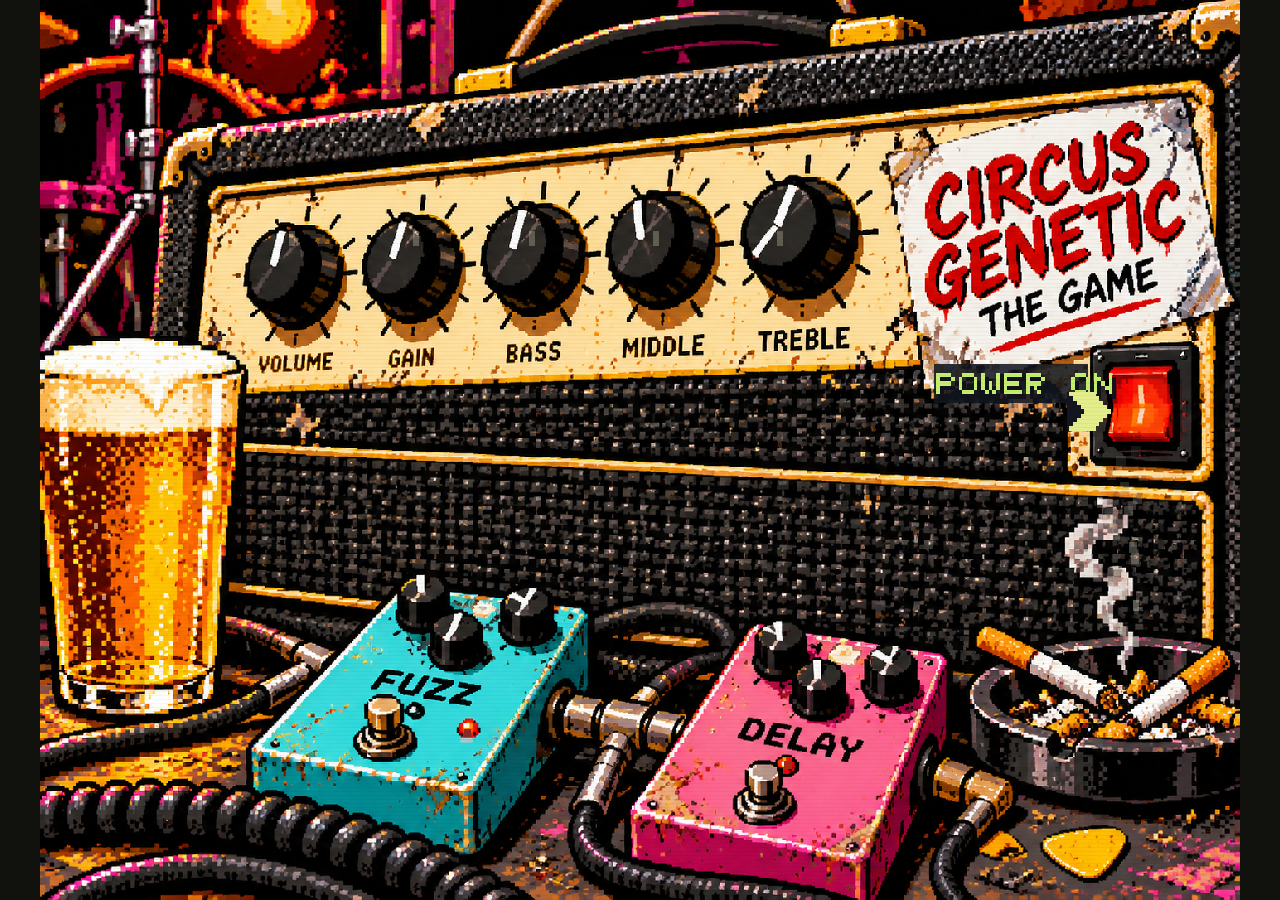
==== game.html @ e44bb246 "Add files via upload" ====
<!doctype html>
<html lang="en"><head><meta charset="utf-8"><meta name="viewport" content="width=device-width,initial-scale=1"><meta name="theme-color" content="#11120e"><title>Circus Genetic | Small Town, Big Noise</title><meta name="description" content="A playable band-origin demo. Three friends, one small town, six reasons to quit. Turn it up anyway."><link rel="stylesheet" href="styles.css"><link rel="icon" type="image/png" data-embedded-href="assets/app-icon.png"></head><body><header><div class="brand">CIRCUS<br>GENETIC<small>THE GAME</small></div><div class="headright"><span class="tag">● PIXEL NIGHT / 004</span><button class="plain" id="audioToggle" aria-label="Toggle music">♫ MUSIC ON</button><button class="plain" id="full">⛶ FULLSCREEN</button></div></header><main class="shell"><div class="eyebrow"><span>SMALL TOWN. BIG NOISE.</span><span>AN ORIGINAL BAND SURVIVAL GAME</span></div><div class="cabinet" id="cabinet">
<section class="screen gate active" id="gate"><img id="ampArt" data-embedded-src="assets/amp-power.png" alt="Pixel-art guitar amp controls, Circus Genetic the Game sticker, beer, smoking ashtray, and pedals"><canvas id="ampAmbient" width="640" height="420" aria-hidden="true"></canvas><button id="power" class="ampSwitch" aria-label="Power on"><span class="srOnly">POWER ON</span></button></section>
<section class="screen boot" id="boot"><canvas id="productionBoot" width="640" height="480" aria-label="Panta Rhei Productions system startup"></canvas></section>
<section class="screen intro" id="intro"><div><div class="tiny" id="chapter"></div><h2 id="introTitle"></h2><p id="introText"></p><button class="action" id="nextIntro">CONTINUE →</button></div><button class="skip" data-title>SKIP TO TITLE →</button></section>
<section class="screen title" id="title"><img class="art" data-embedded-src="assets/title-v3.png" alt="Circus Genetic 8-bit title screen based on the band's original photo"><div class="titleMotion" aria-hidden="true"><img class="bandBob bobBass" data-embedded-src="assets/title-v3.png" alt=""><img class="bandBob bobGuitar" data-embedded-src="assets/title-v3.png" alt=""><img class="bandBob bobDrum" data-embedded-src="assets/title-v3.png" alt=""><i class="pixelNote n1">♪</i><i class="pixelNote n2">♫</i><i class="pixelNote n3">♪</i><i class="pixelLeaf l1"></i><i class="pixelLeaf l2"></i><i class="pixelLeaf l3"></i></div><div class="titlemenu"><button id="start" class="blink">START NEW BAND</button><button class="secondary" id="chapterMenu">CHAPTER SELECT</button><button class="secondary" id="story">THE STORY</button><button class="secondary" id="how">HOW TO SURVIVE</button></div></section>
<section class="screen select" id="select"><img class="art" data-embedded-src="assets/select-v3.png" alt="Three band members in pixel art. Select your player."><div class="choices"><button data-player="0">MATT / BASS<small>BASS GUITAR / CROWD CONTROL</small></button><button data-player="1">BRICE / GUITAR + VOCALS<small>GUITAR / SONGWRITING</small></button><button data-player="2">TONY / DRUMS<small>DRUMS / DRUMSTICK STRIKES</small></button></div><button class="skip" data-title style="bottom:22%">← BACK</button></section>
<section class="screen game" id="game"><img class="art" data-embedded-src="assets/live.webp" alt="The band on stage"><div class="hud"><div class="meter"><label>CASH <span id="cashLabel"></span></label><div><i id="cashBar"></i></div></div><div class="meter"><label>GEAR <span id="gearLabel"></span></label><div><i id="gearBar"></i></div></div><div class="meter"><label>MORALE <span id="moraleLabel"></span></label><div><i id="moraleBar"></i></div></div></div><div class="gamebody" aria-live="polite"><div class="villain" id="villain"></div><h2 id="eventTitle"></h2><p id="eventText"></p><div class="answers" id="answers"></div></div><div class="progress"><span id="gigProgress"></span><span>GIG 01 / THE LOADING DOCK</span></div></section>
<section class="screen chapters" id="chapters"><canvas id="cdBackground" width="640" height="480" aria-hidden="true"></canvas><canvas id="cdCanvas" width="640" height="480" aria-label="Flip through the old CD bin to choose a chapter"></canvas><button id="cdPrev" class="cdHit" aria-label="Previous chapter CD"></button><button id="cdNext" class="cdHit" aria-label="Next chapter CD"></button><button id="cdPlay" class="cdHit" aria-label="Play selected chapter"></button><button id="cdBack" class="cdHit" aria-label="Back to title"></button><button id="villainSticker" class="cdHit" aria-label="VILLIAN sticker"></button><p id="cdReadout" class="srOnly" role="status">Chapter 1 of 7: Garage Practice</p></section><section class="screen" id="secret"><canvas id="secretCanvas" width="640" height="480" aria-label="Secret track: enter the six-letter password"></canvas><input id="secretCode" type="text" maxlength="6" autocomplete="off" autocapitalize="characters" spellcheck="false" aria-label="Six-letter secret track code"><button id="secretBack" aria-label="Back to CD bin"></button></section><section class="screen" id="action"><canvas id="worldCanvas" width="640" height="420" aria-hidden="true"></canvas><canvas id="actionCanvas" width="640" height="420" aria-label="Side-scrolling stage action and rhythm game"></canvas><div id="actionPanel"><div id="actionKicker"></div><h2 id="actionHeading"></h2><p id="actionDescription"></p><div id="mixerControls" hidden><label>VOCAL GAIN <input type="range" id="gain0" aria-label="Vocal gain" min="0" max="100" value="90"><meter min="0" max="100" low="52" high="68" optimum="60" value="90" id="gainMeter0"></meter></label><label>BASS GAIN <input type="range" id="gain1" aria-label="Bass gain" min="0" max="100" value="8"><meter min="0" max="100" low="37" high="53" optimum="45" value="8" id="gainMeter1"></meter></label><label>DRUM GAIN <input type="range" id="gain2" aria-label="Drum gain" min="0" max="100" value="90"><meter min="0" max="100" low="47" high="63" optimum="55" value="90" id="gainMeter2"></meter></label><p id="mixFeedback">Bring each meter into its green zone.</p></div><div id="ratingControls" hidden><div class="stars"><button data-stars="1" aria-label="Rate 1 stars" aria-pressed="false">1 ★</button><button data-stars="2" aria-label="Rate 2 stars" aria-pressed="false">2 ★</button><button data-stars="3" aria-label="Rate 3 stars" aria-pressed="false">3 ★</button><button data-stars="4" aria-label="Rate 4 stars" aria-pressed="false">4 ★</button><button data-stars="5" aria-label="Rate 5 stars" aria-pressed="false">5 ★</button></div><p id="ratingFeedback"></p></div><button class="action" id="actionNext">BEGIN</button><button class="plain" id="practiceCombat">PRACTICE STAGE COMBAT →</button></div><div class="arcade-controls"><div class="pad"><button data-control="ArrowLeft" aria-label="Move left or left rhythm cue">←</button><button data-control="ArrowDown" aria-label="Move down or down rhythm cue">↓</button><button data-control="ArrowUp" aria-label="Move up or up rhythm cue">↑</button><button data-control="ArrowRight" aria-label="Move right or right rhythm cue">→</button></div><div class="pad"><button data-control="j">J STRIKE</button><button data-control="k">K HEAVY</button><button data-control=" ">SPACE / HIT</button><button data-control="e">E USE</button><button data-control="x" aria-label="Switch band member in Battle of the Bands">X SWITCH</button></div><div class="arcade-tools"><button id="pauseAction">PAUSE / RESUME</button><button id="exitAction">TITLE</button></div></div><p id="actionStatus" role="status">Ready.</p><div id="rhythmReadout">Arrow cues use their own visible timing.</div></section><section class="screen" id="info"><img class="art" data-embedded-src="assets/bonus.webp" alt="Surreal purple desert album-art bonus stage"><div class="report"><div class="tiny" id="infoKicker"></div><h2 id="infoTitle"></h2><p id="infoText"></p><button class="action" id="infoBack">BACK TO TITLE →</button></div></section>
</div><div class="controls"><span><span class="key">WASD / ARROWS</span> MOVE &nbsp; <span class="key">J</span> INSTRUMENT STRIKE &nbsp; <span class="key">K</span> HEAVY &nbsp; <span class="key">SPACE</span> JUMP / TIMING</span><span><span class="key">M</span> MUSIC &nbsp; <span class="key">ESC</span> TITLE</span></div><footer><div><strong>IT'S A LONG WAY TO THE MIDDLE.</strong><br>Practice. Soundcheck. Stage combat. Amp rescue. Groupie scorecards. Afterparty.</div><div class="volume"><span>♫ VILLAIN'S CLEAR</span><input type="range" id="volume" aria-label="Music volume" min="0" max="1" value="0.6" step=".05"><button class="plain" id="crt">SCANLINES ON</button></div></footer></main><audio id="music" data-embedded-src="assets/villains-clear.mp3" preload="auto" loop></audio><audio id="bonusMusic" data-embedded-src="assets/all-my-friends-are-dead.mp3" preload="none" loop></audio><audio id="partyMusic" data-embedded-src="assets/circus-genetic-dice.mp3" preload="none" loop></audio><audio id="bossMusic" data-embedded-src="assets/circus-get-high.mp3" preload="none" loop></audio><audio id="lossCity" data-embedded-src="assets/boss-loss-city.wav" preload="none" loop></audio><audio id="niceVoice" data-embedded-src="assets/boss-nice.wav" preload="auto"></audio>
<script src="scripts/game-01.js"></script><script src="scripts/game-02.js"></script><script src="scripts/game-03.js"></script><script src="scripts/game-04.js"></script><script src="scripts/game-05.js"></script><script src="scripts/game-06.js"></script><script src="scripts/game-07.js"></script><script src="scripts/game-08.js"></script><script src="scripts/game-09.js"></script><script src="scripts/game-10.js"></script><script src="scripts/game-11.js"></script><script src="scripts/game-12.js"></script><script src="scripts/game-13.js"></script><script src="scripts/game-14.js"></script><script src="scripts/game-15.js"></script><script src="scripts/game-16.js"></script><script src="scripts/game-17.js"></script></body></html>
---- styles.css ----
:root{--cream:#f6edcf;--orange:#ff6739;--green:#b8e15b;--ink:#11120e;--muted:#969888}*{box-sizing:border-box}body{margin:0;background:var(--ink);color:var(--cream);font-family:'Courier New',monospace;font-weight:bold}button,input{font:inherit}button{cursor:pointer}button:focus-visible,input:focus-visible{outline:3px solid var(--orange);outline-offset:5px}button{color:inherit}header{height:80px;padding:0 4vw;display:flex;align-items:center;justify-content:space-between;border-bottom:1px solid #383a2f}.brand{font-size:19px;line-height:.87;letter-spacing:-1px}.brand small{font-size:10px;letter-spacing:3px;color:var(--orange);display:block;margin-top:8px}.headright{display:flex;gap:22px;align-items:center;font-size:11px;letter-spacing:1px}.tag{color:var(--green)}.plain{border:0;background:none;font-size:11px;padding:10px}.shell{max-width:1440px;margin:auto;padding:28px 4vw 24px}.eyebrow{display:flex;justify-content:space-between;font-size:10px;letter-spacing:2px;color:var(--muted);margin-bottom:18px}.cabinet{position:relative;background:#050604;border:1px solid #4c4e40;box-shadow:0 25px 80px #0008;overflow:hidden;aspect-ratio:4/3;max-height:75vh;margin:auto;isolation:isolate}.cabinet:after{content:'';position:absolute;inset:0;pointer-events:none;background:repeating-linear-gradient(transparent 0px,transparent 3px,#0002 4px);z-index:20;opacity:.5}.screen{position:absolute;inset:0;display:none}.screen.active{display:flex}.art{position:absolute;width:100%;height:100%;object-fit:fill;image-rendering:pixelated;z-index:-1}.gate{align-items:center;justify-content:center;text-align:center;background:radial-gradient(ellipse,#303823,#080a06 75%)}.gate .art{opacity:.12;filter:brightness(.5)}.gate h1{font-size:clamp(32px,7vw,76px);line-height:.86;letter-spacing:-5px;text-shadow:5px 5px #b34022;margin:20px 0}.tiny{font-size:10px;letter-spacing:2px;color:var(--green)}.action{border:2px solid var(--cream);background:var(--cream);color:var(--ink);padding:15px 24px;box-shadow:5px 5px 0 var(--orange);font-size:13px;letter-spacing:2px}.action:hover{background:var(--green)}.gate p{font-size:12px;line-height:1.8;color:#b9bba9;margin:24px}.boot{padding:10%;flex-direction:column;justify-content:center;background:#080b08;color:var(--green)}.boot h2{font-size:clamp(28px,5vw,60px);letter-spacing:-3px;margin:0 0 35px}.bootline{font-size:clamp(10px,1.4vw,17px);line-height:2.2}.bar{height:12px;background:#263025;margin:28px 0 15px;max-width:500px}.bar i{display:block;background:var(--green);height:100%;width:0}.boot.active .bar i{animation:load 3.6s steps(14) forwards}@keyframes load{to{width:100%}}.blink{animation:blink 1s steps(2) infinite}@keyframes blink{50%{opacity:.2}}.intro{align-items:center;justify-content:center;background:#080a07;text-align:center;padding:9%}.intro:before{content:'♪';position:absolute;font-size:500px;opacity:.03;transform:rotate(-15deg)}.intro h2{font-size:clamp(24px,5vw,62px);line-height:1.05;margin:20px 0;letter-spacing:-2px}.intro p{font-size:clamp(12px,1.7vw,20px);color:#bbbeaa;line-height:1.7;max-width:650px}.intro .action{margin-top:24px}.skip{position:absolute;right:20px;bottom:18px;background:#000b;border:1px solid #7779;padding:10px;font-size:10px;letter-spacing:1px;z-index:5}.title{align-items:flex-end;justify-content:center}.titlemenu{width:100%;background:#050604;min-height:16%;display:flex;flex-direction:column;align-items:center;justify-content:center;gap:8px;padding:14px}.titlemenu button{border:0;background:none;letter-spacing:2px;font-size:clamp(12px,2vw,24px);padding:5px 20px}.titlemenu button:hover{color:var(--green)}.titlemenu button:first-child:before{content:'▶ ';color:var(--orange)}.titlemenu .secondary{font-size:10px;color:#a6aa96}.select{align-items:flex-end}.choices{display:grid;grid-template-columns:repeat(3,1fr);width:100%;background:#090b07;padding:12px;gap:8px;min-height:18%}.choices button{border:1px solid #70745c;background:#151a10;padding:10px 3px;font-size:clamp(10px,1.4vw,16px)}.choices button:hover{background:var(--cream);color:var(--ink)}.choices small{display:block;color:var(--orange);font-size:9px;margin-top:7px}.game{flex-direction:column}.game .art{opacity:.24;object-fit:cover}.hud{display:grid;grid-template-columns:repeat(3,1fr);background:#080b08ee;border-bottom:2px solid #69734b;padding:15px 4%;gap:20px}.meter label{font-size:10px;letter-spacing:1px;display:flex;justify-content:space-between}.meter div{height:7px;background:#303329;margin-top:9px}.meter i{display:block;background:var(--green);height:100%;transition:width .5s}.gamebody{margin:auto 5%;padding:22px 5%;background:#0a0d08f2;border:2px solid #7d835f;box-shadow:7px 7px #0009}.gamebody h2{font-size:clamp(20px,3.4vw,38px);line-height:1.05;letter-spacing:-1px;margin:15px 0}.gamebody p{font-size:clamp(11px,1.45vw,17px);line-height:1.65;color:#c6cab8}.gamebody .villain{color:var(--orange);font-size:10px;letter-spacing:2px}.answers{display:flex;flex-direction:column;gap:9px;margin-top:20px}.answers button{background:#212719;border:1px solid #717d54;text-align:left;font-size:clamp(10px,1.3vw,15px);line-height:1.4;padding:12px 15px}.answers button:hover{background:var(--cream);color:var(--ink)}.answers button b{color:var(--orange);padding-right:12px}.progress{display:flex;justify-content:space-between;margin:15px 5%;font-size:10px;color:var(--green);letter-spacing:1px}.report{background:#080b08ee;inset:0;position:absolute;padding:8%;display:flex;flex-direction:column;justify-content:center;overflow:auto}.report h2{font-size:clamp(25px,5vw,58px);line-height:1;margin:16px 0;letter-spacing:-2px}.report p{font-size:clamp(12px,1.6vw,18px);line-height:1.7;max-width:650px}.report .action{align-self:flex-start;margin-top:20px}.controls{display:flex;justify-content:space-between;padding:18px 0;color:#9da28b;font-size:10px;letter-spacing:1px}.key{border:1px solid #5c6351;padding:3px 6px;color:var(--cream)}footer{display:flex;justify-content:space-between;border-top:1px solid #383a2f;padding-top:22px;gap:15px;font-size:10px;line-height:1.8;color:#80866e}footer strong{color:var(--cream)}.volume{display:flex;align-items:center;gap:10px}input{accent-color:var(--green);width:80px}.muted{color:var(--muted)}.noscans .cabinet:after{display:none}.hidden{display:none!important}@media(min-width:1000px){.cabinet{width:min(100%,100vh)}}@media(max-width:600px){header{height:65px}.headright{gap:4px}.headright .tag{display:none}.shell{padding:18px 3vw}.cabinet{aspect-ratio:4/4.1;max-height:none}.art{object-fit:cover}.title .art,.select .art{object-fit:fill}.choices small{font-size:8px}.gamebody{padding:15px;margin:auto 3%}.hud{gap:12px;padding:12px}.gamebody h2{margin:10px 0}.gamebody p{line-height:1.5}.answers{margin-top:10px;gap:7px}.answers button{padding:10px}.controls{font-size:8px;gap:12px}footer{flex-direction:column}.gate h1{letter-spacing:-3px}.eyebrow{font-size:8px}.bootline{font-size:10px}.report{padding:7%}.headright .plain{font-size:10px}}@media(prefers-reduced-motion:reduce){*{animation:none!important}.boot.active .bar i{width:100%}.cabinet:after{display:none}}

#action{display:none;flex-direction:column;background:#080c13;overflow:auto}#action.active{display:flex}#actionCanvas{width:100%;height:auto;image-rendering:pixelated;display:block;aspect-ratio:640/420;flex-shrink:0}#actionPanel{position:absolute;inset:7% 6% auto;background:#0c1417f5;border:2px solid #b8e15b;padding:5%;z-index:3;box-shadow:7px 7px #0009}#actionPanel[hidden]{display:none}#actionPanel h2{font-size:clamp(20px,3vw,36px);margin:12px 0;line-height:1.1;letter-spacing:-1px}#actionPanel p{font-size:clamp(10px,1.3vw,15px);line-height:1.7;color:#c0c6b2}#actionPanel .action{padding:12px 16px;font-size:11px}#actionKicker{color:#b8e15b;font-size:10px;letter-spacing:1px}.arcade-controls{display:flex;gap:6px;padding:9px 12px;align-items:center;justify-content:space-between;background:#090c13;border-top:1px solid #464f46;flex-wrap:wrap}.pad{display:flex;gap:4px}.arcade-controls button{border:1px solid #5b6656;background:#243027;color:#f5ebce;padding:10px 12px;font-size:12px;touch-action:none;user-select:none}.arcade-controls button:active{background:#a7cc61;color:#141c16}#actionStatus{padding:8px 12px;font-size:10px;line-height:1.5;color:#c9d7b4;margin:0}#rhythmReadout{padding:0 12px 8px;color:#899a86;font-size:9px}.arcade-tools{margin-left:auto;display:flex;gap:6px}.arcade-tools button{font-size:9px}.cabinet:has(#action.active){aspect-ratio:640/510;max-height:none;width:min(100%,100vh)}@media(max-width:600px){.cabinet:has(#action.active){aspect-ratio:auto;min-height:520px}#actionCanvas{margin-top:20px}#actionPanel{inset:5% 4% auto}.arcade-controls{padding:8px;gap:8px}.arcade-controls button{padding:12px}.arcade-tools{margin:0}#actionPanel p{font-size:12px}}#mixerControls{padding:8px 0}#mixerControls label{display:flex;align-items:center;gap:12px;font-size:11px;margin:16px 0}#mixerControls input{flex:1;width:80px}#mixerControls meter{width:80px}#mixerControls[hidden]{display:none}#mixFeedback{font-size:11px!important;color:#b8e15b!important}#practiceCombat[hidden]{display:none}#practiceCombat{display:block;margin-top:14px;color:#b8e15b;font-size:10px}#ratingControls[hidden]{display:none}.stars{display:flex;gap:4px;flex-wrap:wrap}.stars button{background:#252535;border:1px solid #b2918f;padding:10px;color:#f4e5c6;font-size:11px}.stars .picked{background:#b8e15b;color:#18251b}#actionPanel.social{right:43%;padding:3%;top:15%;bottom:auto}#ratingFeedback{font-size:11px!important}.chapters{background:#101d22;align-items:center;justify-content:center;padding:5%;overflow:auto}.chapters h2{font-size:clamp(20px,3vw,34px);letter-spacing:-1px}.chapters p{font-size:11px;line-height:1.7}.chapterGrid{display:grid;grid-template-columns:1fr 1fr;gap:9px;margin:15px 0}.chapterGrid button,.roleTabs button{background:#24332b;border:1px solid #6b8066;padding:14px;text-align:left;font-size:12px}.chapterGrid small{display:block;color:#b8e15b;font-size:8px;margin-top:7px}.chapterGrid button:hover,.roleTabs button:hover{background:#465c40}.roleTabs{display:flex;gap:6px}.roleTabs button{padding:10px;font-size:10px}.roleTabs .picked{border-color:#b8e15b}.titleMotion{position:absolute;inset:0;pointer-events:none;z-index:0;overflow:hidden}.bandBob{position:absolute;inset:0;width:100%;height:100%;object-fit:fill;image-rendering:pixelated}.bobBass{clip-path:polygon(0 10%,26% 10%,29% 88%,0 88%);animation:bassBob 1.2s steps(3) infinite}.bobGuitar{clip-path:polygon(25% 20%,46% 20%,48% 88%,26% 88%);animation:guitarBob .8s steps(3) infinite}.bobDrum{clip-path:polygon(83% 16%,100% 16%,100% 88%,81% 88%);animation:drumBob 1.2s steps(3) infinite}.titlemenu{position:relative;z-index:4}.pixelNote{position:absolute;color:#b8e15b;font-style:normal;font-size:24px;text-shadow:3px 3px #071712;animation:noteFloat 2.4s steps(8) infinite}.n1{left:20%;top:45%}.n2{left:44%;top:39%;animation-delay:-.8s}.n3{left:86%;top:40%;animation-delay:-1.6s}.pixelLeaf{position:absolute;background:#d79728;width:7px;height:5px;box-shadow:3px 2px #9c4927;animation:leafFall 5s steps(25) infinite}.l1{left:35%;animation-delay:-2s}.l2{left:70%;animation-delay:-4s}.l3{left:90%;animation-delay:-1s}@keyframes bassBob{50%{transform:translateY(-2px)}}@keyframes guitarBob{50%{transform:translate(1px,-3px)}}@keyframes drumBob{50%{transform:translateY(-3px)}}@keyframes noteFloat{0%{opacity:0;transform:translateY(12px)}25%{opacity:1}100%{opacity:0;transform:translateY(-35px)}}@keyframes leafFall{0%{top:8%;transform:translateX(0)}100%{top:90%;transform:translateX(-70px)}}@media(max-width:600px){.chapterGrid button{font-size:10px;padding:11px}.chapterGrid small{font-size:7px}#actionPanel.social{right:35%;left:3%;padding:4%;top:14%}.stars button{padding:8px}.titlemenu{gap:2px}.titlemenu button{padding:3px 10px}}@media(prefers-reduced-motion:reduce){.bandBob,.pixelNote,.pixelLeaf{animation:none}}.playing header,.playing .eyebrow,.playing footer,.playing>.shell>.controls{display:none}.playing .shell{padding:0;max-width:none}.playing .cabinet:has(#action.active){width:min(100vw,calc(100vh * 640 / 470));aspect-ratio:640/470;border:0;max-height:none}.playing #actionCanvas{margin:0}.playing #actionPanel{display:none!important}#actionStatus,#rhythmReadout{position:absolute;clip-path:inset(50%);height:1px;width:1px;overflow:hidden}.playing .arcade-controls{min-height:44px;justify-content:center}.playing #action{overflow:hidden}.playing .arcade-tools{margin-left:0}@media(max-width:600px){.playing .cabinet:has(#action.active){min-height:0;width:100vw;aspect-ratio:640/520}.arcade-controls button{padding:10px 8px}}#worldCanvas{position:absolute;left:0;top:0;width:100%;aspect-ratio:640/420;image-rendering:pixelated;z-index:0;pointer-events:none}#actionCanvas{position:relative;z-index:1;background:transparent}.arcade-controls{position:relative;z-index:2}#gate{background:#101018}#ampArt{position:absolute;inset:0;width:100%;height:100%;object-fit:fill;image-rendering:pixelated}#ampAmbient{position:absolute;inset:0;width:100%;height:100%;pointer-events:none;image-rendering:pixelated}.ampSwitch{position:absolute;left:87%;top:39%;width:10%;height:14%;background:transparent;border:0;z-index:4;cursor:pointer}.ampSwitch:hover{outline:3px solid #eac064;box-shadow:0 0 0 3px #181721}.ampSwitch:focus-visible{outline:4px solid #b8e15b}.srOnly{position:absolute;clip-path:inset(50%);width:1px;height:1px;overflow:hidden}@font-face{font-family:CGPixel;src:url('assets/cg-pixel.ttf') format('truetype');font-display:swap}body,button,input,label,p,h1,h2,small,span,div{font-family:CGPixel,monospace!important;font-weight:normal!important;letter-spacing:0!important}body{font-size:10px}.cabinet{box-shadow:7px 7px 0 #050807}.plain,.tiny,.eyebrow,.headright,.secondary,.controls,footer,.chapterGrid small,.roleTabs button,.choices small{font-size:10px!important}.brand{font-size:20px}.gate h1{font-size:60px}.intro h2,.chapters h2,.report h2{font-size:30px}.titlemenu button{font-size:20px}.titlemenu .secondary,.choices button,.chapterGrid button,.roleTabs button,.action{font-size:10px!important}.chapters p,.intro p,.report p{font-size:10px!important;line-height:2}.titlemenu{gap:3px}.titlemenu button{padding:3px 12px}.cabinet{border:2px solid #70775b}.action{box-shadow:4px 4px 0 #c85834}.chapterGrid button{box-shadow:3px 3px 0 #050b0b}.headright .plain{font-size:10px}.titlemenu button:first-child:before{content:'▶ '}#actionStatus,#rhythmReadout{font-size:10px}body>header,.shell>.eyebrow,.shell>footer,.shell>.controls{display:none}.shell{padding:0;max-width:none;width:100%}body{min-height:100vh;display:flex;align-items:center;justify-content:center}.cabinet{width:min(100vw,calc(100vh * 4 / 3));max-height:none;border:0;box-shadow:none;aspect-ratio:4/3}.chapters{isolation:isolate}.chapters:before{content:'';position:absolute;inset:0;background-image:url('assets/scenes.webp');background-size:200% 200%;background-position:right bottom;image-rendering:pixelated;opacity:.35;z-index:-1}.chapters>div{padding:24px;border:4px solid #a0a974;background:#101621e8;box-shadow:8px 8px 0 #050b0b}.chapterGrid button,.roleTabs button{font-size:20px!important;border-width:2px}.chapterGrid small{margin-top:12px}.chapters p{font-size:20px!important;max-width:650px}.titlemenu:after{content:'M: MUSIC / ENTER: START';font-family:CGPixel;font-size:10px;color:#a7b38b;margin-top:5px}.intro h2,.chapters h2,.report h2{font-size:30px}.report p,.intro p{font-size:20px!important}.report .action,.intro .action{font-size:20px!important}.choices{min-height:17%}.choices button{border-width:2px}.choices small{margin-top:12px}@media(max-width:700px){.chapterGrid button,.roleTabs button,.chapters p{font-size:10px!important}.chapters>div{padding:12px}.chapterGrid small{font-size:10px!important}.chapters h2{font-size:20px}.titlemenu button{font-size:20px}.report p,.intro p{font-size:10px!important}}#chapters{padding:0;background:#171423;isolation:isolate}#chapters:before{display:none}#cdBackground,#cdCanvas{position:absolute;inset:0;width:100%;height:100%;image-rendering:pixelated}#cdBackground{z-index:0}#cdCanvas{z-index:1}.cdHit{position:absolute;z-index:2;background:transparent;border:0;padding:0}.cdHit:focus-visible{outline:3px dashed #b8e15b}#cdPrev{left:0;top:20%;width:25%;height:60%}#cdNext{right:0;top:20%;width:25%;height:60%}#cdPlay{left:27%;top:25%;width:46%;height:61%}#cdBack{left:0;top:0;width:22%;height:14%}#boot{padding:0;background:#060910}#productionBoot{position:absolute;inset:0;width:100%;height:100%;image-rendering:pixelated}#villainSticker{left:70.3%;top:78.75%;width:20%;height:6.5%;z-index:5}#secret{background:#111621}#secretCanvas{width:100%;height:100%;image-rendering:pixelated;position:absolute;inset:0}#secretCode{position:absolute;left:25%;top:42.5%;width:50%;height:11%;opacity:0;z-index:2}#secretBack{position:absolute;left:31%;top:89%;width:38%;height:7%;background:transparent;border:0;z-index:3}.arcade-controls [data-control="x"]{display:none}.finale .arcade-controls [data-control="x"]{display:block}.finale .arcade-controls [data-control="e"]{display:none}
/* Painted menu layers and hard-edged console controls. */
#select .cg-menu-layer{position:absolute;inset:0;width:100%;height:100%;image-rendering:pixelated;pointer-events:none;opacity:0}
#select .cg-menu-background{z-index:0}#select .cg-menu-players{z-index:1}
#select.cg-menu-ready .cg-menu-layer{opacity:1}
#select.cg-menu-ready>.art{visibility:hidden}
#select .choices{position:absolute;bottom:0;z-index:3;min-height:16%;height:16%;padding:8px;gap:8px;border-top:4px solid #070a10;background:#111621}
#select .choices button{position:relative;padding:9px 6px;border:3px solid #635758;background:#20232b;color:#d6c4a7;box-shadow:inset 3px 3px #333744,inset -3px -3px #070a10;font-size:clamp(8px,1.25vw,12px);line-height:1.3;letter-spacing:0}
#select .choices button small{font-size:clamp(6px,.75vw,8px);line-height:1.35;color:#bfa27b;margin-top:5px}
#select .choices button.cg-selected{border-color:#b6da67;background:#2b392b;color:#f4e4bd;box-shadow:inset 3px 3px #495338,inset -3px -3px #070a10,0 -3px #b6da67}
#select .choices button.cg-selected small{color:#b6da67}
#select>.skip{top:18px;right:14px;bottom:auto!important;font-size:8px;padding:8px;border:2px solid #ed873c;background:#111621;box-shadow:3px 3px #070a10}
#title .titlemenu{position:relative;border-top:4px solid #070a10;background:#111621;box-shadow:inset 0 3px #ed873c,inset 0 -3px #070a10;padding:9px 10px;gap:3px}
#title .titlemenu:after{content:'';position:absolute;top:3px;left:6%;width:36px;height:3px;background:#f4e4bd;animation:cg-menu-glint 5s steps(12) infinite;pointer-events:none}
#title .titlemenu button{position:relative;min-width:42%;padding:4px 25px;line-height:1.3;border:2px solid transparent;box-shadow:none}
#title .titlemenu .blink{animation:none}
#title .titlemenu button:first-child:before{content:none}
#title .titlemenu button.cg-menu-current,#title .titlemenu button:hover{border-color:#7d674d;color:#f4e4bd;background:#262c30;box-shadow:3px 3px #070a10}
#title .titlemenu button.cg-menu-current:before,#intro button.cg-menu-current:before,#info button.cg-menu-current:before{content:'';display:block;position:absolute;left:7px;top:calc(50% - 5px);width:10px;height:10px;background:#ed873c;clip-path:polygon(0 0,40% 0,40% 20%,70% 20%,70% 40%,100% 40%,100% 60%,70% 60%,70% 80%,40% 80%,40% 100%,0 100%);animation:cg-pixel-cursor .8s steps(2) infinite}
#intro button,#info button{position:relative;padding-left:28px;border:3px solid #f4e4bd;box-shadow:5px 5px #070a10,8px 8px #853f31;border-radius:0;background:#262c30;color:#f4e4bd}
#intro{background:#111621;box-shadow:inset 0 0 0 8px #070a10,inset 0 0 0 11px #853f31,inset 0 0 0 15px #ed873c}
#intro:before{content:'';inset:24px;opacity:1;border:3px dashed #735046;transform:none;pointer-events:none}
#intro h2,#info h2{text-shadow:3px 3px #853f31,6px 6px #070a10;letter-spacing:0}
#info .report{border:8px solid #070a10;box-shadow:inset 0 0 0 3px #ed873c,inset 0 0 0 7px #111621;background:#111621ed}
#title button:focus-visible,#select button:focus-visible,#intro button:focus-visible,#info button:focus-visible{outline:3px solid #46c4ca;outline-offset:3px;border-radius:0}
@keyframes cg-pixel-cursor{50%{transform:translateX(3px)}}
@keyframes cg-menu-glint{0%,15%{left:6%}85%,100%{left:88%}}
@media(max-width:600px){#select .choices{padding:5px;gap:5px}#select .choices button{padding:4px 2px;border-width:2px;font-size:8px}#select .choices small{font-size:6px!important;margin-top:4px}#select>.skip{right:8px;top:14px;font-size:6px;padding:5px}#title .titlemenu button{min-width:64%}}
@media(prefers-reduced-motion:reduce){#title .titlemenu:after,#title .titlemenu button:before,#intro button:before,#info button:before{animation:none}}
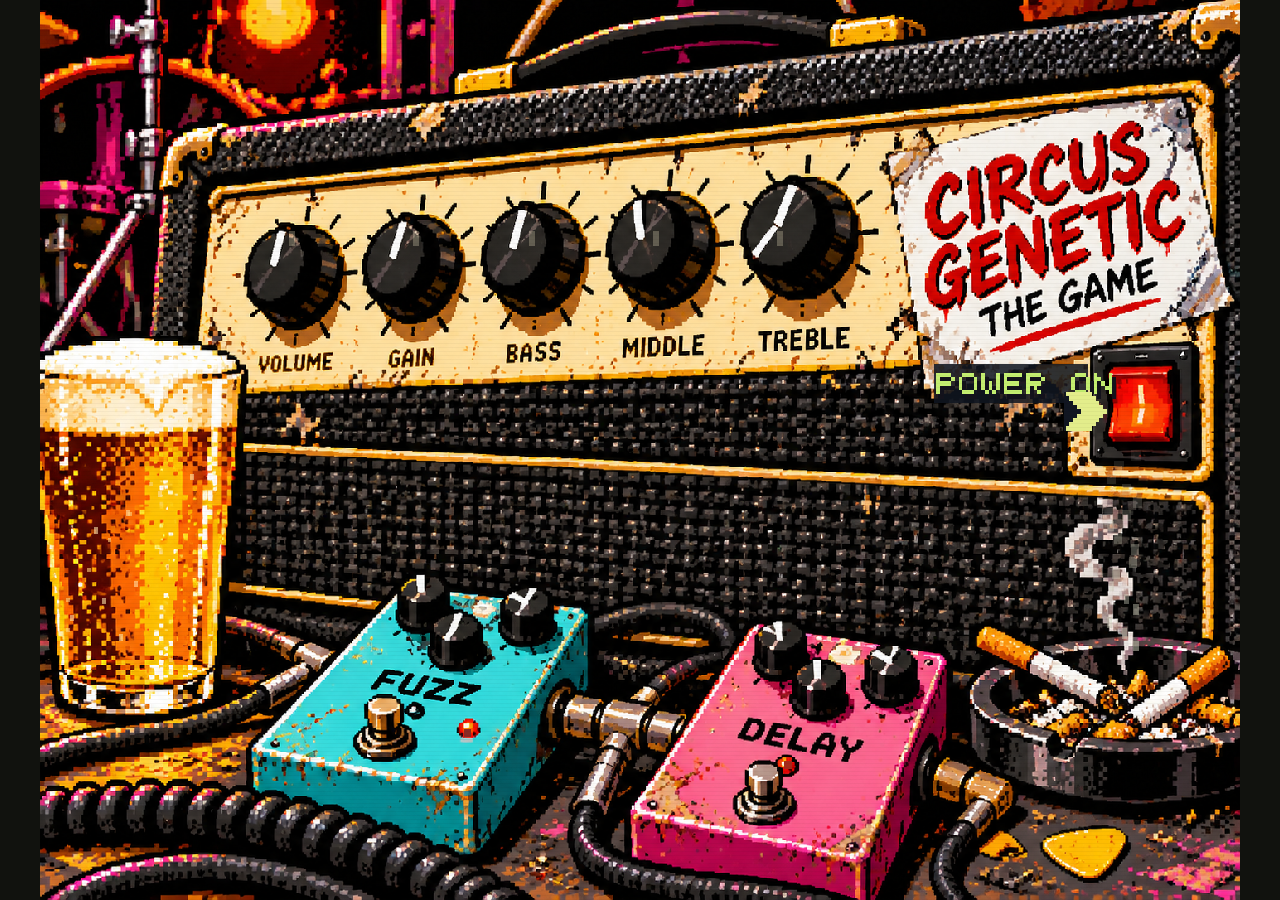
==== commit 4beff277: "Add files via upload" ====
--- a/game.html
+++ b/game.html
@@ -6,6 +6,6 @@
 <section class="screen title" id="title"><img class="art" data-embedded-src="assets/title-v3.png" alt="Circus Genetic 8-bit title screen based on the band's original photo"><div class="titleMotion" aria-hidden="true"><img class="bandBob bobBass" data-embedded-src="assets/title-v3.png" alt=""><img class="bandBob bobGuitar" data-embedded-src="assets/title-v3.png" alt=""><img class="bandBob bobDrum" data-embedded-src="assets/title-v3.png" alt=""><i class="pixelNote n1">♪</i><i class="pixelNote n2">♫</i><i class="pixelNote n3">♪</i><i class="pixelLeaf l1"></i><i class="pixelLeaf l2"></i><i class="pixelLeaf l3"></i></div><div class="titlemenu"><button id="start" class="blink">START NEW BAND</button><button class="secondary" id="chapterMenu">CHAPTER SELECT</button><button class="secondary" id="story">THE STORY</button><button class="secondary" id="how">HOW TO SURVIVE</button></div></section>
 <section class="screen select" id="select"><img class="art" data-embedded-src="assets/select-v3.png" alt="Three band members in pixel art. Select your player."><div class="choices"><button data-player="0">MATT / BASS<small>BASS GUITAR / CROWD CONTROL</small></button><button data-player="1">BRICE / GUITAR + VOCALS<small>GUITAR / SONGWRITING</small></button><button data-player="2">TONY / DRUMS<small>DRUMS / DRUMSTICK STRIKES</small></button></div><button class="skip" data-title style="bottom:22%">← BACK</button></section>
 <section class="screen game" id="game"><img class="art" data-embedded-src="assets/live.webp" alt="The band on stage"><div class="hud"><div class="meter"><label>CASH <span id="cashLabel"></span></label><div><i id="cashBar"></i></div></div><div class="meter"><label>GEAR <span id="gearLabel"></span></label><div><i id="gearBar"></i></div></div><div class="meter"><label>MORALE <span id="moraleLabel"></span></label><div><i id="moraleBar"></i></div></div></div><div class="gamebody" aria-live="polite"><div class="villain" id="villain"></div><h2 id="eventTitle"></h2><p id="eventText"></p><div class="answers" id="answers"></div></div><div class="progress"><span id="gigProgress"></span><span>GIG 01 / THE LOADING DOCK</span></div></section>
-<section class="screen chapters" id="chapters"><canvas id="cdBackground" width="640" height="480" aria-hidden="true"></canvas><canvas id="cdCanvas" width="640" height="480" aria-label="Flip through the old CD bin to choose a chapter"></canvas><button id="cdPrev" class="cdHit" aria-label="Previous chapter CD"></button><button id="cdNext" class="cdHit" aria-label="Next chapter CD"></button><button id="cdPlay" class="cdHit" aria-label="Play selected chapter"></button><button id="cdBack" class="cdHit" aria-label="Back to title"></button><button id="villainSticker" class="cdHit" aria-label="VILLIAN sticker"></button><p id="cdReadout" class="srOnly" role="status">Chapter 1 of 7: Garage Practice</p></section><section class="screen" id="secret"><canvas id="secretCanvas" width="640" height="480" aria-label="Secret track: enter the six-letter password"></canvas><input id="secretCode" type="text" maxlength="6" autocomplete="off" autocapitalize="characters" spellcheck="false" aria-label="Six-letter secret track code"><button id="secretBack" aria-label="Back to CD bin"></button></section><section class="screen" id="action"><canvas id="worldCanvas" width="640" height="420" aria-hidden="true"></canvas><canvas id="actionCanvas" width="640" height="420" aria-label="Side-scrolling stage action and rhythm game"></canvas><div id="actionPanel"><div id="actionKicker"></div><h2 id="actionHeading"></h2><p id="actionDescription"></p><div id="mixerControls" hidden><label>VOCAL GAIN <input type="range" id="gain0" aria-label="Vocal gain" min="0" max="100" value="90"><meter min="0" max="100" low="52" high="68" optimum="60" value="90" id="gainMeter0"></meter></label><label>BASS GAIN <input type="range" id="gain1" aria-label="Bass gain" min="0" max="100" value="8"><meter min="0" max="100" low="37" high="53" optimum="45" value="8" id="gainMeter1"></meter></label><label>DRUM GAIN <input type="range" id="gain2" aria-label="Drum gain" min="0" max="100" value="90"><meter min="0" max="100" low="47" high="63" optimum="55" value="90" id="gainMeter2"></meter></label><p id="mixFeedback">Bring each meter into its green zone.</p></div><div id="ratingControls" hidden><div class="stars"><button data-stars="1" aria-label="Rate 1 stars" aria-pressed="false">1 ★</button><button data-stars="2" aria-label="Rate 2 stars" aria-pressed="false">2 ★</button><button data-stars="3" aria-label="Rate 3 stars" aria-pressed="false">3 ★</button><button data-stars="4" aria-label="Rate 4 stars" aria-pressed="false">4 ★</button><button data-stars="5" aria-label="Rate 5 stars" aria-pressed="false">5 ★</button></div><p id="ratingFeedback"></p></div><button class="action" id="actionNext">BEGIN</button><button class="plain" id="practiceCombat">PRACTICE STAGE COMBAT →</button></div><div class="arcade-controls"><div class="pad"><button data-control="ArrowLeft" aria-label="Move left or left rhythm cue">←</button><button data-control="ArrowDown" aria-label="Move down or down rhythm cue">↓</button><button data-control="ArrowUp" aria-label="Move up or up rhythm cue">↑</button><button data-control="ArrowRight" aria-label="Move right or right rhythm cue">→</button></div><div class="pad"><button data-control="j">J STRIKE</button><button data-control="k">K HEAVY</button><button data-control=" ">SPACE / HIT</button><button data-control="e">E USE</button><button data-control="x" aria-label="Switch band member in Battle of the Bands">X SWITCH</button></div><div class="arcade-tools"><button id="pauseAction">PAUSE / RESUME</button><button id="exitAction">TITLE</button></div></div><p id="actionStatus" role="status">Ready.</p><div id="rhythmReadout">Arrow cues use their own visible timing.</div></section><section class="screen" id="info"><img class="art" data-embedded-src="assets/bonus.webp" alt="Surreal purple desert album-art bonus stage"><div class="report"><div class="tiny" id="infoKicker"></div><h2 id="infoTitle"></h2><p id="infoText"></p><button class="action" id="infoBack">BACK TO TITLE →</button></div></section>
-</div><div class="controls"><span><span class="key">WASD / ARROWS</span> MOVE &nbsp; <span class="key">J</span> INSTRUMENT STRIKE &nbsp; <span class="key">K</span> HEAVY &nbsp; <span class="key">SPACE</span> JUMP / TIMING</span><span><span class="key">M</span> MUSIC &nbsp; <span class="key">ESC</span> TITLE</span></div><footer><div><strong>IT'S A LONG WAY TO THE MIDDLE.</strong><br>Practice. Soundcheck. Stage combat. Amp rescue. Groupie scorecards. Afterparty.</div><div class="volume"><span>♫ VILLAIN'S CLEAR</span><input type="range" id="volume" aria-label="Music volume" min="0" max="1" value="0.6" step=".05"><button class="plain" id="crt">SCANLINES ON</button></div></footer></main><audio id="music" data-embedded-src="assets/villains-clear.mp3" preload="auto" loop></audio><audio id="bonusMusic" data-embedded-src="assets/all-my-friends-are-dead.mp3" preload="none" loop></audio><audio id="partyMusic" data-embedded-src="assets/circus-genetic-dice.mp3" preload="none" loop></audio><audio id="bossMusic" data-embedded-src="assets/circus-get-high.mp3" preload="none" loop></audio><audio id="lossCity" data-embedded-src="assets/boss-loss-city.wav" preload="none" loop></audio><audio id="niceVoice" data-embedded-src="assets/boss-nice.wav" preload="auto"></audio>
-<script src="scripts/game-01.js"></script><script src="scripts/game-02.js"></script><script src="scripts/game-03.js"></script><script src="scripts/game-04.js"></script><script src="scripts/game-05.js"></script><script src="scripts/game-06.js"></script><script src="scripts/game-07.js"></script><script src="scripts/game-08.js"></script><script src="scripts/game-09.js"></script><script src="scripts/game-10.js"></script><script src="scripts/game-11.js"></script><script src="scripts/game-12.js"></script><script src="scripts/game-13.js"></script><script src="scripts/game-14.js"></script><script src="scripts/game-15.js"></script><script src="scripts/game-16.js"></script><script src="scripts/game-17.js"></script></body></html>
+<section class="screen chapters" id="chapters"><canvas id="cdBackground" width="640" height="480" aria-hidden="true"></canvas><canvas id="cdCanvas" width="640" height="480" aria-label="Flip through the old CD bin to choose a chapter"></canvas><button id="cdPrev" class="cdHit" aria-label="Previous chapter CD"></button><button id="cdNext" class="cdHit" aria-label="Next chapter CD"></button><button id="cdPlay" class="cdHit" aria-label="Play selected chapter"></button><button id="cdBack" class="cdHit" aria-label="Back to title"></button><button id="villainSticker" class="cdHit" aria-label="VILLIAN sticker"></button><p id="cdReadout" class="srOnly" role="status">Chapter 1 of 7: Garage Practice</p></section><section class="screen" id="secret"><canvas id="secretCanvas" width="640" height="480" aria-label="Secret track: enter the six-letter password"></canvas><input id="secretCode" type="text" maxlength="6" autocomplete="off" autocapitalize="characters" spellcheck="false" aria-label="Six-letter secret track code"><button id="secretBack" aria-label="Back to CD bin"></button></section><section class="screen" id="action"><canvas id="worldCanvas" width="640" height="420" aria-hidden="true"></canvas><canvas id="actionCanvas" width="640" height="420" aria-label="Side-scrolling stage action and rhythm game"></canvas><div id="actionPanel"><div id="actionKicker"></div><h2 id="actionHeading"></h2><p id="actionDescription"></p><div id="mixerControls" hidden><label>VOCAL GAIN <input type="range" id="gain0" aria-label="Vocal gain" min="0" max="100" value="90"><meter min="0" max="100" low="52" high="68" optimum="60" value="90" id="gainMeter0"></meter></label><label>BASS GAIN <input type="range" id="gain1" aria-label="Bass gain" min="0" max="100" value="8"><meter min="0" max="100" low="37" high="53" optimum="45" value="8" id="gainMeter1"></meter></label><label>DRUM GAIN <input type="range" id="gain2" aria-label="Drum gain" min="0" max="100" value="90"><meter min="0" max="100" low="47" high="63" optimum="55" value="90" id="gainMeter2"></meter></label><p id="mixFeedback">Bring each meter into its green zone.</p></div><button class="action" id="actionNext">BEGIN</button><button class="plain" id="practiceCombat">PRACTICE STAGE COMBAT →</button></div><div class="arcade-controls"><div class="pad"><button data-control="ArrowLeft" aria-label="Move left or left rhythm cue">←</button><button data-control="ArrowDown" aria-label="Move down or down rhythm cue">↓</button><button data-control="ArrowUp" aria-label="Move up or up rhythm cue">↑</button><button data-control="ArrowRight" aria-label="Move right or right rhythm cue">→</button></div><div class="pad"><button data-control="j">J STRIKE</button><button data-control="k">K HEAVY</button><button data-control=" ">SPACE / HIT</button><button data-control="e">E USE</button><button data-control="x" aria-label="Switch band member in Battle of the Bands">X SWITCH</button></div><div class="arcade-tools"><button id="pauseAction">PAUSE / RESUME</button><button id="exitAction">TITLE</button></div></div><p id="actionStatus" role="status">Ready.</p><div id="rhythmReadout">Arrow cues use their own visible timing.</div></section><section class="screen" id="info"><img class="art" data-embedded-src="assets/bonus.webp" alt="Surreal purple desert album-art bonus stage"><div class="report"><div class="tiny" id="infoKicker"></div><h2 id="infoTitle"></h2><p id="infoText"></p><button class="action" id="infoBack">BACK TO TITLE →</button></div></section>
+</div><div class="controls"><span><span class="key">WASD / ARROWS</span> MOVE &nbsp; <span class="key">J</span> INSTRUMENT STRIKE &nbsp; <span class="key">K</span> HEAVY &nbsp; <span class="key">SPACE</span> JUMP / TIMING</span><span><span class="key">M</span> MUSIC &nbsp; <span class="key">ESC</span> TITLE</span></div><footer><div><strong>IT'S A LONG WAY TO THE MIDDLE.</strong><br>Practice. Soundcheck. Stage combat. Amp rescue. Groupie Roulette. Afterparty.</div><div class="volume"><span>♫ VILLAIN'S CLEAR</span><input type="range" id="volume" aria-label="Music volume" min="0" max="1" value="0.6" step=".05"><button class="plain" id="crt">SCANLINES ON</button></div></footer></main><audio id="music" data-embedded-src="assets/villains-clear.mp3" preload="auto" loop></audio><audio id="bonusMusic" data-embedded-src="assets/all-my-friends-are-dead.mp3" preload="none" loop></audio><audio id="partyMusic" data-embedded-src="assets/circus-genetic-dice.mp3" preload="none" loop></audio><audio id="bossMusic" data-embedded-src="assets/circus-get-high.mp3" preload="none" loop></audio><audio id="lossCity" data-embedded-src="assets/boss-loss-city.wav" preload="none" loop></audio><audio id="niceVoice" data-embedded-src="assets/boss-nice.wav" preload="auto"></audio>
+<script src="scripts/game-01.js"></script><script src="scripts/game-02.js"></script><script src="scripts/game-03.js"></script><script src="scripts/game-04.js?v=roulette-v5"></script><script src="scripts/game-05.js"></script><script src="scripts/game-06.js"></script><script src="scripts/game-07.js"></script><script src="scripts/game-08.js"></script><script src="scripts/game-09.js"></script><script src="scripts/game-10.js"></script><script src="scripts/game-11.js"></script><script src="scripts/game-12.js?v=roulette-v5"></script><script src="scripts/game-13.js?v=roulette-v5"></script><script src="scripts/game-14.js"></script><script src="scripts/game-15.js?v=roulette-v5"></script><script src="scripts/game-16.js"></script><script src="scripts/game-17.js"></script></body></html>
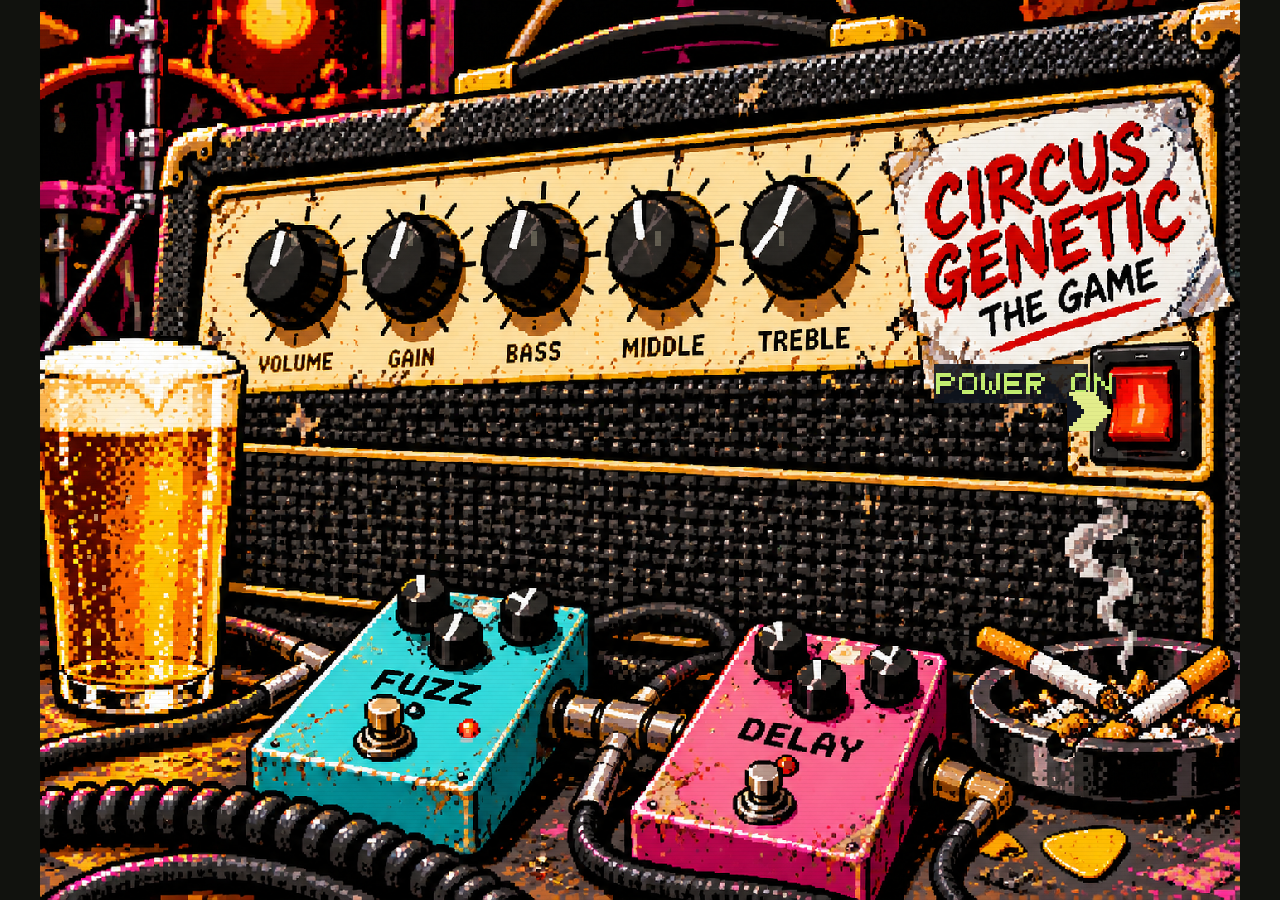
==== commit 908ee729: "Add files via upload" ====
--- a/game.html
+++ b/game.html
@@ -5,7 +5,7 @@
 <section class="screen intro" id="intro"><div><div class="tiny" id="chapter"></div><h2 id="introTitle"></h2><p id="introText"></p><button class="action" id="nextIntro">CONTINUE →</button></div><button class="skip" data-title>SKIP TO TITLE →</button></section>
 <section class="screen title" id="title"><img class="art" data-embedded-src="assets/title-v3.png" alt="Circus Genetic 8-bit title screen based on the band's original photo"><div class="titleMotion" aria-hidden="true"><img class="bandBob bobBass" data-embedded-src="assets/title-v3.png" alt=""><img class="bandBob bobGuitar" data-embedded-src="assets/title-v3.png" alt=""><img class="bandBob bobDrum" data-embedded-src="assets/title-v3.png" alt=""><i class="pixelNote n1">♪</i><i class="pixelNote n2">♫</i><i class="pixelNote n3">♪</i><i class="pixelLeaf l1"></i><i class="pixelLeaf l2"></i><i class="pixelLeaf l3"></i></div><div class="titlemenu"><button id="start" class="blink">START NEW BAND</button><button class="secondary" id="chapterMenu">CHAPTER SELECT</button><button class="secondary" id="story">THE STORY</button><button class="secondary" id="how">HOW TO SURVIVE</button></div></section>
 <section class="screen select" id="select"><img class="art" data-embedded-src="assets/select-v3.png" alt="Three band members in pixel art. Select your player."><div class="choices"><button data-player="0">MATT / BASS<small>BASS GUITAR / CROWD CONTROL</small></button><button data-player="1">BRICE / GUITAR + VOCALS<small>GUITAR / SONGWRITING</small></button><button data-player="2">TONY / DRUMS<small>DRUMS / DRUMSTICK STRIKES</small></button></div><button class="skip" data-title style="bottom:22%">← BACK</button></section>
-<section class="screen game" id="game"><img class="art" data-embedded-src="assets/live.webp" alt="The band on stage"><div class="hud"><div class="meter"><label>CASH <span id="cashLabel"></span></label><div><i id="cashBar"></i></div></div><div class="meter"><label>GEAR <span id="gearLabel"></span></label><div><i id="gearBar"></i></div></div><div class="meter"><label>MORALE <span id="moraleLabel"></span></label><div><i id="moraleBar"></i></div></div></div><div class="gamebody" aria-live="polite"><div class="villain" id="villain"></div><h2 id="eventTitle"></h2><p id="eventText"></p><div class="answers" id="answers"></div></div><div class="progress"><span id="gigProgress"></span><span>GIG 01 / THE LOADING DOCK</span></div></section>
-<section class="screen chapters" id="chapters"><canvas id="cdBackground" width="640" height="480" aria-hidden="true"></canvas><canvas id="cdCanvas" width="640" height="480" aria-label="Flip through the old CD bin to choose a chapter"></canvas><button id="cdPrev" class="cdHit" aria-label="Previous chapter CD"></button><button id="cdNext" class="cdHit" aria-label="Next chapter CD"></button><button id="cdPlay" class="cdHit" aria-label="Play selected chapter"></button><button id="cdBack" class="cdHit" aria-label="Back to title"></button><button id="villainSticker" class="cdHit" aria-label="VILLIAN sticker"></button><p id="cdReadout" class="srOnly" role="status">Chapter 1 of 7: Garage Practice</p></section><section class="screen" id="secret"><canvas id="secretCanvas" width="640" height="480" aria-label="Secret track: enter the six-letter password"></canvas><input id="secretCode" type="text" maxlength="6" autocomplete="off" autocapitalize="characters" spellcheck="false" aria-label="Six-letter secret track code"><button id="secretBack" aria-label="Back to CD bin"></button></section><section class="screen" id="action"><canvas id="worldCanvas" width="640" height="420" aria-hidden="true"></canvas><canvas id="actionCanvas" width="640" height="420" aria-label="Side-scrolling stage action and rhythm game"></canvas><div id="actionPanel"><div id="actionKicker"></div><h2 id="actionHeading"></h2><p id="actionDescription"></p><div id="mixerControls" hidden><label>VOCAL GAIN <input type="range" id="gain0" aria-label="Vocal gain" min="0" max="100" value="90"><meter min="0" max="100" low="52" high="68" optimum="60" value="90" id="gainMeter0"></meter></label><label>BASS GAIN <input type="range" id="gain1" aria-label="Bass gain" min="0" max="100" value="8"><meter min="0" max="100" low="37" high="53" optimum="45" value="8" id="gainMeter1"></meter></label><label>DRUM GAIN <input type="range" id="gain2" aria-label="Drum gain" min="0" max="100" value="90"><meter min="0" max="100" low="47" high="63" optimum="55" value="90" id="gainMeter2"></meter></label><p id="mixFeedback">Bring each meter into its green zone.</p></div><button class="action" id="actionNext">BEGIN</button><button class="plain" id="practiceCombat">PRACTICE STAGE COMBAT →</button></div><div class="arcade-controls"><div class="pad"><button data-control="ArrowLeft" aria-label="Move left or left rhythm cue">←</button><button data-control="ArrowDown" aria-label="Move down or down rhythm cue">↓</button><button data-control="ArrowUp" aria-label="Move up or up rhythm cue">↑</button><button data-control="ArrowRight" aria-label="Move right or right rhythm cue">→</button></div><div class="pad"><button data-control="j">J STRIKE</button><button data-control="k">K HEAVY</button><button data-control=" ">SPACE / HIT</button><button data-control="e">E USE</button><button data-control="x" aria-label="Switch band member in Battle of the Bands">X SWITCH</button></div><div class="arcade-tools"><button id="pauseAction">PAUSE / RESUME</button><button id="exitAction">TITLE</button></div></div><p id="actionStatus" role="status">Ready.</p><div id="rhythmReadout">Arrow cues use their own visible timing.</div></section><section class="screen" id="info"><img class="art" data-embedded-src="assets/bonus.webp" alt="Surreal purple desert album-art bonus stage"><div class="report"><div class="tiny" id="infoKicker"></div><h2 id="infoTitle"></h2><p id="infoText"></p><button class="action" id="infoBack">BACK TO TITLE →</button></div></section>
-</div><div class="controls"><span><span class="key">WASD / ARROWS</span> MOVE &nbsp; <span class="key">J</span> INSTRUMENT STRIKE &nbsp; <span class="key">K</span> HEAVY &nbsp; <span class="key">SPACE</span> JUMP / TIMING</span><span><span class="key">M</span> MUSIC &nbsp; <span class="key">ESC</span> TITLE</span></div><footer><div><strong>IT'S A LONG WAY TO THE MIDDLE.</strong><br>Practice. Soundcheck. Stage combat. Amp rescue. Groupie Roulette. Afterparty.</div><div class="volume"><span>♫ VILLAIN'S CLEAR</span><input type="range" id="volume" aria-label="Music volume" min="0" max="1" value="0.6" step=".05"><button class="plain" id="crt">SCANLINES ON</button></div></footer></main><audio id="music" data-embedded-src="assets/villains-clear.mp3" preload="auto" loop></audio><audio id="bonusMusic" data-embedded-src="assets/all-my-friends-are-dead.mp3" preload="none" loop></audio><audio id="partyMusic" data-embedded-src="assets/circus-genetic-dice.mp3" preload="none" loop></audio><audio id="bossMusic" data-embedded-src="assets/circus-get-high.mp3" preload="none" loop></audio><audio id="lossCity" data-embedded-src="assets/boss-loss-city.wav" preload="none" loop></audio><audio id="niceVoice" data-embedded-src="assets/boss-nice.wav" preload="auto"></audio>
-<script src="scripts/game-01.js"></script><script src="scripts/game-02.js"></script><script src="scripts/game-03.js"></script><script src="scripts/game-04.js?v=roulette-v5"></script><script src="scripts/game-05.js"></script><script src="scripts/game-06.js"></script><script src="scripts/game-07.js"></script><script src="scripts/game-08.js"></script><script src="scripts/game-09.js"></script><script src="scripts/game-10.js"></script><script src="scripts/game-11.js"></script><script src="scripts/game-12.js?v=roulette-v5"></script><script src="scripts/game-13.js?v=roulette-v5"></script><script src="scripts/game-14.js"></script><script src="scripts/game-15.js?v=roulette-v5"></script><script src="scripts/game-16.js"></script><script src="scripts/game-17.js"></script></body></html>
+<section class="screen game" id="game"><img class="art" src="assets/live-tony-cap-v6.webp" alt="The band on stage"><div class="hud"><div class="meter"><label>CASH <span id="cashLabel"></span></label><div><i id="cashBar"></i></div></div><div class="meter"><label>GEAR <span id="gearLabel"></span></label><div><i id="gearBar"></i></div></div><div class="meter"><label>MORALE <span id="moraleLabel"></span></label><div><i id="moraleBar"></i></div></div></div><div class="gamebody" aria-live="polite"><div class="villain" id="villain"></div><h2 id="eventTitle"></h2><p id="eventText"></p><div class="answers" id="answers"></div></div><div class="progress"><span id="gigProgress"></span><span>GIG 01 / THE LOADING DOCK</span></div></section>
+<section class="screen chapters" id="chapters"><canvas id="cdBackground" width="640" height="480" aria-hidden="true"></canvas><canvas id="cdCanvas" width="640" height="480" aria-label="Flip through the old CD bin to choose a chapter"></canvas><button id="cdPrev" class="cdHit" aria-label="Previous chapter CD"></button><button id="cdNext" class="cdHit" aria-label="Next chapter CD"></button><button id="cdPlay" class="cdHit" aria-label="Play selected chapter"></button><button id="cdBack" class="cdHit" aria-label="Back to title"></button><button id="villainSticker" class="cdHit" aria-label="VILLIAN sticker"></button><p id="cdReadout" class="srOnly" role="status">Chapter 1 of 7: Garage Practice</p></section><section class="screen" id="secret"><canvas id="secretCanvas" width="640" height="480" aria-label="Secret track: enter the six-letter password"></canvas><input id="secretCode" type="text" maxlength="6" autocomplete="off" autocapitalize="characters" spellcheck="false" aria-label="Six-letter secret track code"><button id="secretBack" aria-label="Back to CD bin"></button></section><section class="screen" id="action"><canvas id="worldCanvas" width="640" height="420" aria-hidden="true"></canvas><canvas id="actionCanvas" width="640" height="420" aria-label="Side-scrolling stage action and rhythm game"></canvas><div id="actionPanel"><div id="actionKicker"></div><h2 id="actionHeading"></h2><p id="actionDescription"></p><div id="mixerControls" hidden><label>VOCAL GAIN <input type="range" id="gain0" aria-label="Vocal gain" min="0" max="100" value="90"><meter min="0" max="100" low="52" high="68" optimum="60" value="90" id="gainMeter0"></meter></label><label>BASS GAIN <input type="range" id="gain1" aria-label="Bass gain" min="0" max="100" value="8"><meter min="0" max="100" low="37" high="53" optimum="45" value="8" id="gainMeter1"></meter></label><label>DRUM GAIN <input type="range" id="gain2" aria-label="Drum gain" min="0" max="100" value="90"><meter min="0" max="100" low="47" high="63" optimum="55" value="90" id="gainMeter2"></meter></label><p id="mixFeedback">Bring each meter into its green zone.</p></div><button class="action" id="actionNext">BEGIN</button><button class="plain" id="practiceCombat">PRACTICE STAGE COMBAT →</button></div><div class="arcade-controls"><div class="pad"><button data-control="ArrowLeft" aria-label="Move left or left rhythm cue">←</button><button data-control="ArrowDown" aria-label="Move down or down rhythm cue">↓</button><button data-control="ArrowUp" aria-label="Move up or up rhythm cue">↑</button><button data-control="ArrowRight" aria-label="Move right or right rhythm cue">→</button></div><div class="pad"><button data-control="j">J STRIKE</button><button data-control="k">K HEAVY</button><button data-control=" ">SPACE / HIT</button><button data-control="e">E USE</button><button data-control="x" aria-label="Switch band member in Battle of the Bands">X SWITCH</button><button data-control="b">B CATCH</button><button data-control="t">T THROW</button></div><div class="arcade-tools"><button id="pauseAction">PAUSE / RESUME</button><button id="exitAction">TITLE</button></div></div><p id="actionStatus" role="status">Ready.</p><div id="rhythmReadout">Arrow cues use their own visible timing.</div></section><section class="screen" id="info"><img class="art" data-embedded-src="assets/bonus.webp" alt="Surreal purple desert album-art bonus stage"><div class="report"><div class="tiny" id="infoKicker"></div><h2 id="infoTitle"></h2><p id="infoText"></p><button class="action" id="infoBack">BACK TO TITLE →</button></div></section>
+</div><div class="controls"><span><span class="key">WASD / ARROWS</span> MOVE &nbsp; <span class="key">J</span> INSTRUMENT STRIKE &nbsp; <span class="key">K</span> HEAVY &nbsp; <span class="key">B / T</span> CATCH / THROW &nbsp; <span class="key">SPACE</span> JUMP / TIMING</span><span><span class="key">M</span> MUSIC &nbsp; <span class="key">ESC</span> TITLE</span></div><footer><div><strong>IT'S A LONG WAY TO THE MIDDLE.</strong><br>Practice. Soundcheck. Stage combat. Amp rescue. Groupie Roulette. Afterparty.</div><div class="volume"><span>♫ VILLAIN'S CLEAR</span><input type="range" id="volume" aria-label="Music volume" min="0" max="1" value="0.6" step=".05"><button class="plain" id="crt">SCANLINES ON</button></div></footer></main><audio id="music" data-embedded-src="assets/villains-clear.mp3" preload="auto" loop></audio><audio id="bonusMusic" data-embedded-src="assets/all-my-friends-are-dead.mp3" preload="none" loop></audio><audio id="partyMusic" data-embedded-src="assets/circus-genetic-dice.mp3" preload="none" loop></audio><audio id="bossMusic" data-embedded-src="assets/circus-get-high.mp3" preload="none" loop></audio><audio id="lossCity" data-embedded-src="assets/boss-loss-city.wav" preload="none" loop></audio><audio id="niceVoice" data-embedded-src="assets/boss-nice.wav" preload="auto"></audio>
+<script src="scripts/game-01.js"></script><script src="scripts/game-02.js"></script><script src="scripts/game-03.js"></script><script src="scripts/game-04.js?v=tony-cap-v6"></script><script src="scripts/game-05.js"></script><script src="scripts/game-06.js"></script><script src="scripts/game-07.js"></script><script src="scripts/game-08.js"></script><script src="scripts/game-09.js"></script><script src="scripts/game-10.js"></script><script src="scripts/game-11.js?v=tony-cap-v6"></script><script src="scripts/game-12.js?v=tony-cap-v6"></script><script src="scripts/game-13.js?v=tony-cap-v6"></script><script src="scripts/game-14.js"></script><script src="scripts/game-15.js?v=tony-cap-v6"></script><script src="scripts/game-16.js"></script><script src="scripts/game-17.js"></script><script src="scripts/game-18.js?v=tony-cap-v6"></script><script src="scripts/game-19.js?v=tony-cap-v6"></script><script src="scripts/game-20.js?v=tony-cap-v6"></script><script src="scripts/game-21.js?v=tony-cap-v6"></script><script src="scripts/game-22.js?v=tony-cap-v6"></script><script src="scripts/game-23.js?v=graffiti-v6"></script><script src="scripts/game-24.js?v=tony-cap-v6"></script></body></html>
